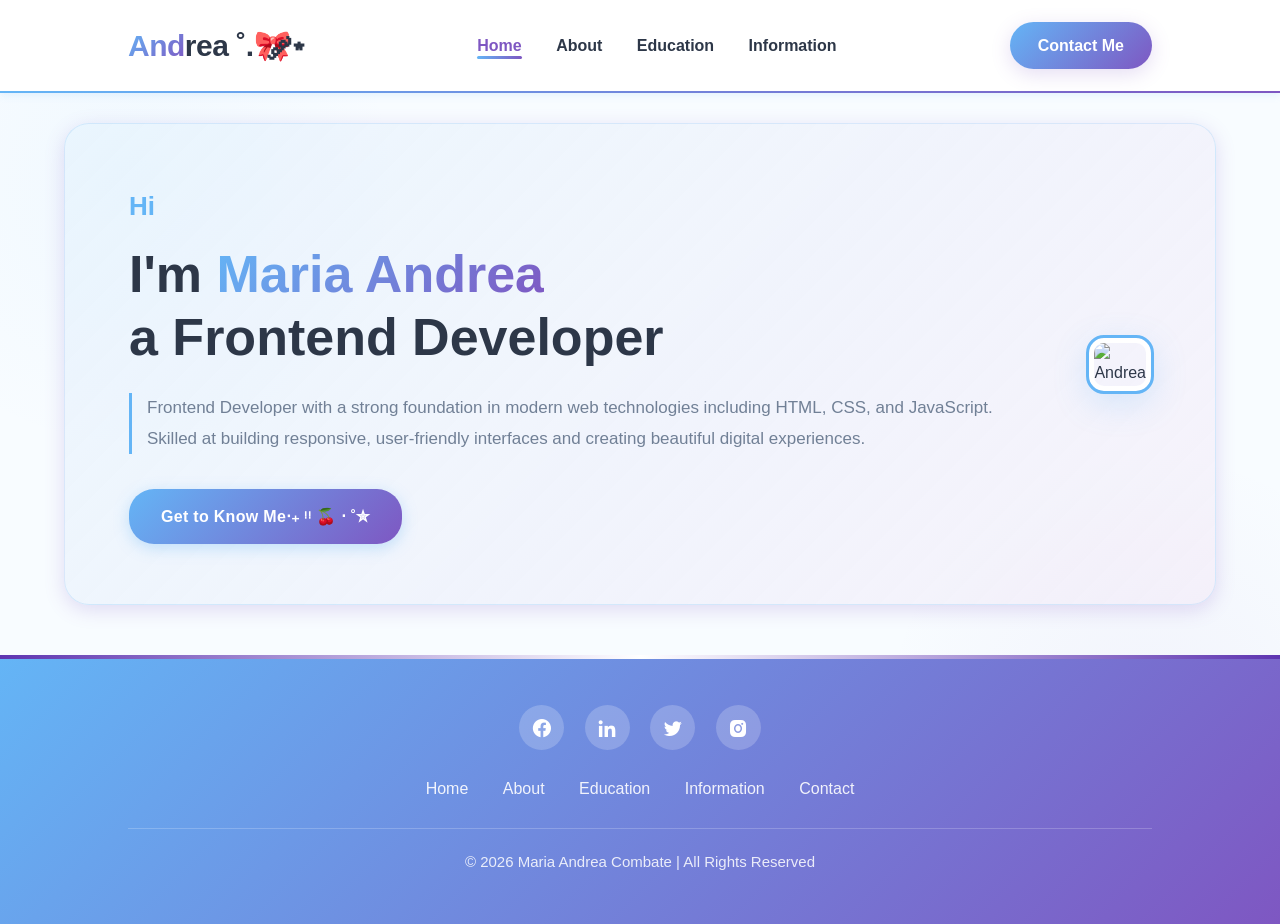
==== index.html @ 14f903b8 "Add files via upload" ====
<!DOCTYPE html>
<html lang="en">
<head>
    <meta charset="UTF-8">
    <meta name="viewport" content="width=device-width, initial-scale=1.0">
    <title>Andrea | Home</title>
    <link rel="stylesheet" href="style.css">
    <link href='https://unpkg.com/boxicons@2.1.4/css/boxicons.min.css' rel='stylesheet'>
</head>
<body>
    <header class="header">
        <a href="index.html" class="logo"><span>And</span>rea ˚.🎀༘⋆</a>
        <nav class="navbar">
            <a href="index.html" class="active">Home</a>
            <a href="about.html">About</a>
            <a href="education.html">Education</a>
            <a href="info.html">Information</a>
        </nav>
        <a href="contact.html" class="contact">Contact Me</a>
    </header>

    <section class="home">
        <div class="home-content">
            <h3>Hi</h3>
            <h1>I'm <span>Maria Andrea<br></span>a Frontend Developer</h1>
            <p>Frontend Developer with a strong foundation in modern web technologies including HTML, CSS, and JavaScript. Skilled at building responsive, user-friendly interfaces and creating beautiful digital experiences.</p>
            <div class="btn-box">
                <a href="contact.html" class="btn-1">Get to Know Me‧₊ ᵎᵎ 🍒 ⋅ ˚✮</a>
            </div>
        </div>
        <div class="img-box">
            <img src="c:\Users\User\Downloads\7d61fc47-34c4-451a-9952-c07c9514119f.jpg" alt="Andrea">
        </div>
    </section>

    <footer class="footer">
        <div class="social">
            <a href="#"><i class='bx bxl-facebook-circle'></i></a>
            <a href="#"><i class='bx bxl-linkedin'></i></a>
            <a href="#"><i class='bx bxl-twitter'></i></a>
            <a href="#"><i class='bx bxl-instagram-alt'></i></a>
        </div>
        <ul class="list">
            <li><a href="index.html">Home</a></li>
            <li><a href="about.html">About</a></li>
            <li><a href="education.html">Education</a></li>
            <li><a href="info.html">Information</a></li>
            <li><a href="contact.html">Contact</a></li>
        </ul>
        <p class="copyright">© 2026 Maria Andrea Combate | All Rights Reserved</p>
    </footer>
</body>
</html>
---- style.css ----
* {
    margin: 0;
    padding: 0;
    box-sizing: border-box;
    font-family: 'Segoe UI', 'Poppins', sans-serif;
}

:root {
    --light-blue: #64b5f6;     /* 💙 Light Blue */
    --sky-blue: #e3f2fd;       /* Very Light Blue */
    --soft-purple: #7e57c2;   /* 💜 Soft Purple */
    --deep-purple: #5e35b1;    /* Darker Purple */
    --text-dark: #2d3748;      /* Dark Gray Text */
    --text-light: #718096;     /* Light Gray Text */
    --white: #ffffff;          /* ⚪ White */
    --shadow-sm: 0 2px 8px rgba(100, 181, 246, 0.15);
    --shadow-md: 0 5px 20px rgba(126, 87, 194, 0.2);
    --shadow-lg: 0 10px 35px rgba(100, 181, 246, 0.25);
    --radius-sm: 8px;
    --radius-md: 15px;
    --radius-lg: 25px;
}

body {
    background-color: #f8fcff;
    color: var(--text-dark);
    line-height: 1.7;
    background-image: 
        radial-gradient(circle at 10% 20%, rgba(100, 181, 246, 0.05) 0%, transparent 20%),
        radial-gradient(circle at 90% 80%, rgba(126, 87, 194, 0.05) 0%, transparent 20%);
    background-attachment: fixed;
}

/* ===== HEADER ===== */
.header {
    display: flex;
    justify-content: space-between;
    align-items: center;
    padding: 20px 10%;
    background: rgba(255, 255, 255, 0.95);
    box-shadow: var(--shadow-sm);
    position: sticky;
    top: 0;
    z-index: 100;
    backdrop-filter: blur(10px);
    border-bottom: 2px solid transparent;
    background-image: linear-gradient(var(--white), var(--white)), 
                      linear-gradient(90deg, var(--light-blue), var(--soft-purple));
    background-origin: border-box;
    background-clip: padding-box, border-box;
}

.logo {
    font-size: 30px;
    font-weight: 800;
    color: var(--text-dark);
    text-decoration: none;
    letter-spacing: -0.5px;
}
.logo span {
    background: linear-gradient(135deg, var(--light-blue), var(--soft-purple));
    -webkit-background-clip: text;
    -webkit-text-fill-color: transparent;
    background-clip: text;
}

.navbar a {
    margin: 0 15px;
    text-decoration: none;
    color: var(--text-dark);
    font-weight: 600;
    position: relative;
    padding: 5px 0;
    transition: color 0.3s ease;
}
.navbar a::after {
    content: "";
    position: absolute;
    bottom: 0;
    left: 0;
    width: 0;
    height: 3px;
    background: linear-gradient(90deg, var(--light-blue), var(--soft-purple));
    border-radius: 3px;
    transition: width 0.3s ease;
}
.navbar a:hover::after, .navbar a.active::after {
    width: 100%;
}
.navbar a:hover, .navbar a.active {
    color: var(--soft-purple);
}

.contact {
    background: linear-gradient(135deg, var(--light-blue), var(--soft-purple));
    color: var(--white);
    padding: 10px 28px;
    border-radius: var(--radius-lg);
    text-decoration: none;
    font-weight: 600;
    box-shadow: var(--shadow-md);
    transition: all 0.3s ease;
}
.contact:hover {
    transform: translateY(-3px);
    box-shadow: var(--shadow-lg);
}

/* ===== SECTIONS ===== */
section {
    padding: 80px 10%;
    position: relative;
}

/* ===== HOME PAGE ===== */
.home {
    display: flex;
    align-items: center;
    gap: 60px;
    background: linear-gradient(135deg, rgba(227, 242, 253, 0.6) 0%, rgba(243, 229, 245, 0.4) 100%);
    border-radius: var(--radius-lg);
    margin: 30px 5%;
    padding: 60px 5%;
    box-shadow: var(--shadow-md);
    border: 1px solid rgba(100, 181, 246, 0.2);
}
.home-content h3 {
    font-size: 26px;
    color: var(--light-blue);
    font-weight: 600;
}
.home-content h1 {
    font-size: 52px;
    line-height: 1.2;
    margin: 15px 0 25px;
    color: var(--text-dark);
}
.home-content h1 span {
    background: linear-gradient(135deg, var(--light-blue), var(--soft-purple));
    -webkit-background-clip: text;
    -webkit-text-fill-color: transparent;
    background-clip: text;
}
.home-content p {
    margin-bottom: 35px;
    color: var(--text-light);
    font-size: 17px;
    line-height: 1.8;
    padding-left: 15px;
    border-left: 3px solid var(--light-blue);
}
.img-box img, .about-img img {
    width: 350px;
    border-radius: var(--radius-md);
    box-shadow: var(--shadow-lg);
    border: 5px solid var(--white);
    outline: 3px solid var(--light-blue);
    transition: transform 0.4s ease;
}
.img-box img:hover, .about-img img:hover {
    transform: scale(1.03);
}

/* ===== BUTTONS ===== */
.btn-box {
    display: flex;
    gap: 20px;
}
.btn-1, .btn-2 {
    padding: 14px 32px;
    border-radius: var(--radius-lg);
    text-decoration: none;
    font-weight: 600;
    display: inline-block;
    border: none;
    cursor: pointer;
    transition: all 0.3s ease;
    letter-spacing: 0.3px;
}
.btn-1 {
    background: linear-gradient(135deg, var(--light-blue), var(--soft-purple));
    color: var(--white);
    box-shadow: 0 4px 15px rgba(100, 181, 246, 0.35);
}
.btn-1:hover {
    background: linear-gradient(135deg, var(--soft-purple), var(--deep-purple));
    transform: translateY(-3px);
    box-shadow: 0 6px 20px rgba(126, 87, 194, 0.35);
}
.btn-2 {
    background: transparent;
    border: 2px solid;
    border-image: linear-gradient(135deg, var(--light-blue), var(--soft-purple)) 1;
    color: var(--soft-purple);
    position: relative;
    overflow: hidden;
}
.btn-2:hover {
    color: var(--white);
    transform: translateY(-3px);
    border-image: none;
    background: linear-gradient(135deg, var(--light-blue), var(--soft-purple));
}

/* ===== ABOUT PAGE ===== */
.about {
    display: flex;
    align-items: center;
    gap: 60px;
    background: linear-gradient(135deg, rgba(243, 229, 245, 0.4) 0%, rgba(227, 242, 253, 0.5) 100%);
    border-radius: var(--radius-lg);
    margin: 30px 5%;
    padding: 60px 5%;
    box-shadow: var(--shadow-md);
    border: 1px solid rgba(126, 87, 194, 0.2);
}
.heading {
    font-size: 40px;
    margin-bottom: 20px;
    color: var(--text-dark);
    position: relative;
    display: inline-block;
}
.heading::after {
    content: "";
    position: absolute;
    bottom: -5px;
    left: 0;
    width: 60px;
    height: 4px;
    background: linear-gradient(90deg, var(--light-blue), var(--soft-purple));
    border-radius: 2px;
}
.heading span {
    color: var(--soft-purple);
}
.about-content h3 {
    font-size: 26px;
    margin-bottom: 20px;
    color: var(--light-blue);
}
.about-content h3 span {
    color: var(--soft-purple);
}
.about-content p {
    margin-bottom: 30px;
    color: var(--text-light);
    font-size: 17px;
    line-height: 1.8;
}

/* ===== EDUCATION & INFO PAGES ===== */
.page-content {
    max-width: 850px;
    margin: 0 auto;
}
.page-content .heading {
    text-align: center;
    display: block;
    margin-bottom: 50px;
}
.page-content .heading::after {
    left: 50%;
    transform: translateX(-50%);
}
.edu-box, .info-box {
    background: var(--white);
    padding: 35px;
    border-radius: var(--radius-md);
    margin-bottom: 25px;
    border-left: 5px solid;
    border-image: linear-gradient(180deg, var(--light-blue), var(--soft-purple)) 1;
    box-shadow: var(--shadow-sm);
    transition: all 0.3s ease;
    position: relative;
    overflow: hidden;
}
.edu-box::before, .info-box::before {
    content: "";
    position: absolute;
    top: 0;
    right: 0;
    width: 100px;
    height: 100px;
    background: linear-gradient(135deg, rgba(100, 181, 246, 0.08), transparent);
    border-radius: 0 15px 0 100%;
}
.edu-box:hover, .info-box:hover {
    transform: translateY(-5px) translateX(5px);
    box-shadow: var(--shadow-md);
}
.edu-box h3 {
    color: var(--soft-purple);
    margin-bottom: 12px;
    font-size: 20px;
}
.info-box p {
    margin-bottom: 10px;
    color: var(--text-dark);
    padding:  8px 0;
    border-bottom: 1px dashed rgba(100, 181, 246, 0.2);
}
.info-box p:last-child {
    border-bottom: none;
}

/* ===== CONTACT PAGE ===== */
.contact-form {
    max-width: 650px;
    margin: 0 auto;
    background: var(--white);
    padding: 45px;
    border-radius: var(--radius-lg);
    box-shadow: var(--shadow-md);
    border: 1px solid rgba(100, 181, 246, 0.2);
    position: relative;
}
.contact-form::before {
    content: "";
    position: absolute;
    top: 0;
    left: 0;
    right: 0;
    height: 5px;
    background: linear-gradient(90deg, var(--light-blue), var(--soft-purple));
    border-radius: 20px 20px 0 0;
}
.contact-me {
    text-align: center;
    font-size: 40px;
    margin-bottom: 40px;
    color: var(--text-dark);
}
.contact-me span {
    color: var(--soft-purple);
}
.input-box {
    display: flex;
    gap: 20px;
    margin-bottom: 20px;
}
.input-box input {
    flex: 1;
    padding: 15px 18px;
    border: 2px solid #e8eef5;
    border-radius: var(--radius-sm);
    font-size: 16px;
    background: #fafcfe;
    transition: all 0.3s ease;
}
.input-box input:focus {
    outline: none;
    border-color: var(--light-blue);
    background: var(--white);
    box-shadow: 0 0 0 4px rgba(100, 181, 246, 0.15);
}
textarea {
    width: 100%;
    padding: 15px 18px;
    border: 2px solid #e8eef5;
    border-radius: var(--radius-sm);
    font-size: 16px;
    margin-bottom: 25px;
    resize: none;
    background: #fafcfe;
    transition: all 0.3s ease;
}
textarea:focus {
    outline: none;
    border-color: var(--soft-purple);
    background: var(--white);
    box-shadow: 0 0 0 4px rgba(126, 87, 194, 0.15);
}

/* ===== FOOTER ===== */
.footer {
    background: linear-gradient(135deg, var(--light-blue), var(--soft-purple));
    color: var(--white);
    padding: 50px 10%;
    text-align: center;
    position: relative;
    margin-top: 50px;
}
.footer::before {
    content: "";
    position: absolute;
    top: 0;
    left: 0;
    right: 0;
    height: 4px;
    background: linear-gradient(90deg, var(--deep-purple), var(--white), var(--deep-purple));
}
.social {
    margin-bottom: 25px;
}
.social a {
    display: inline-flex;
    align-items: center;
    justify-content: center;
    width: 45px;
    height: 45px;
    background: rgba(255, 255, 255, 0.2);
    color: var(--white);
    font-size: 22px;
    margin: 0 8px;
    text-decoration: none;
    border-radius: 50%;
    transition: all 0.3s ease;
}
.social a:hover {
    background: var(--white);
    color: var(--soft-purple);
    transform: translateY(-5px) rotate(5deg);
}
.list {
    list-style: none;
    margin: 25px 0;
}
.list li {
    display: inline-block;
    margin: 0 15px;
}
.list a {
    color: rgba(255,255,255,0.9);
    text-decoration: none;
    padding-bottom: 3px;
    border-bottom: 2px solid transparent;
    transition: all 0.3s ease;
}
.list a:hover {
    color: var(--white);
    border-bottom-color: var(--white);
}
.copyright {
    margin-top: 25px;
    padding-top: 20px;
    border-top: 1px solid rgba(255,255,255,0.2);
    color: rgba(255,255,255,0.85);
    font-size: 15px;
}

/* ===== RESPONSIVE ===== */
@media(max-width: 900px) {
    .home, .about, .input-box {
        flex-direction: column;
    }
    .header {
        flex-wrap: wrap;
        gap: 15px;
    }
    .home, .about {
        margin: 15px 3%;
        padding: 40px 5%;
    }
}
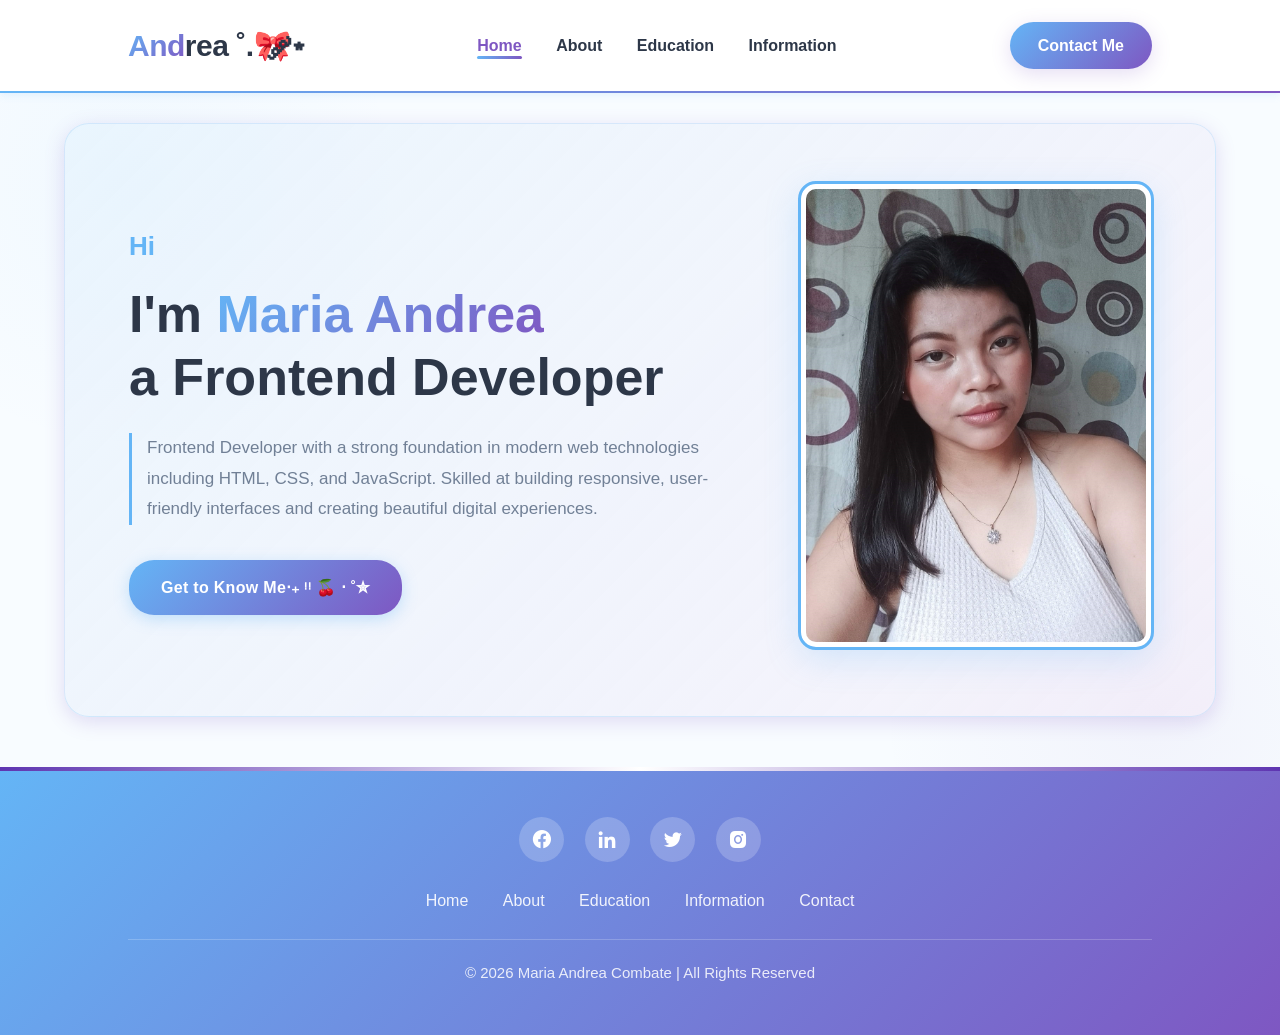
==== commit 633e0d8a: "Update index.html" ====
--- a/index.html
+++ b/index.html
@@ -29,7 +29,7 @@
             </div>
         </div>
         <div class="img-box">
-            <img src="c:\Users\User\Downloads\7d61fc47-34c4-451a-9952-c07c9514119f.jpg" alt="Andrea">
+            <img src="Andy.jpg" alt="Andy.jpg">
         </div>
     </section>
 
@@ -50,4 +50,4 @@
         <p class="copyright">© 2026 Maria Andrea Combate | All Rights Reserved</p>
     </footer>
 </body>
-</html>+</html>
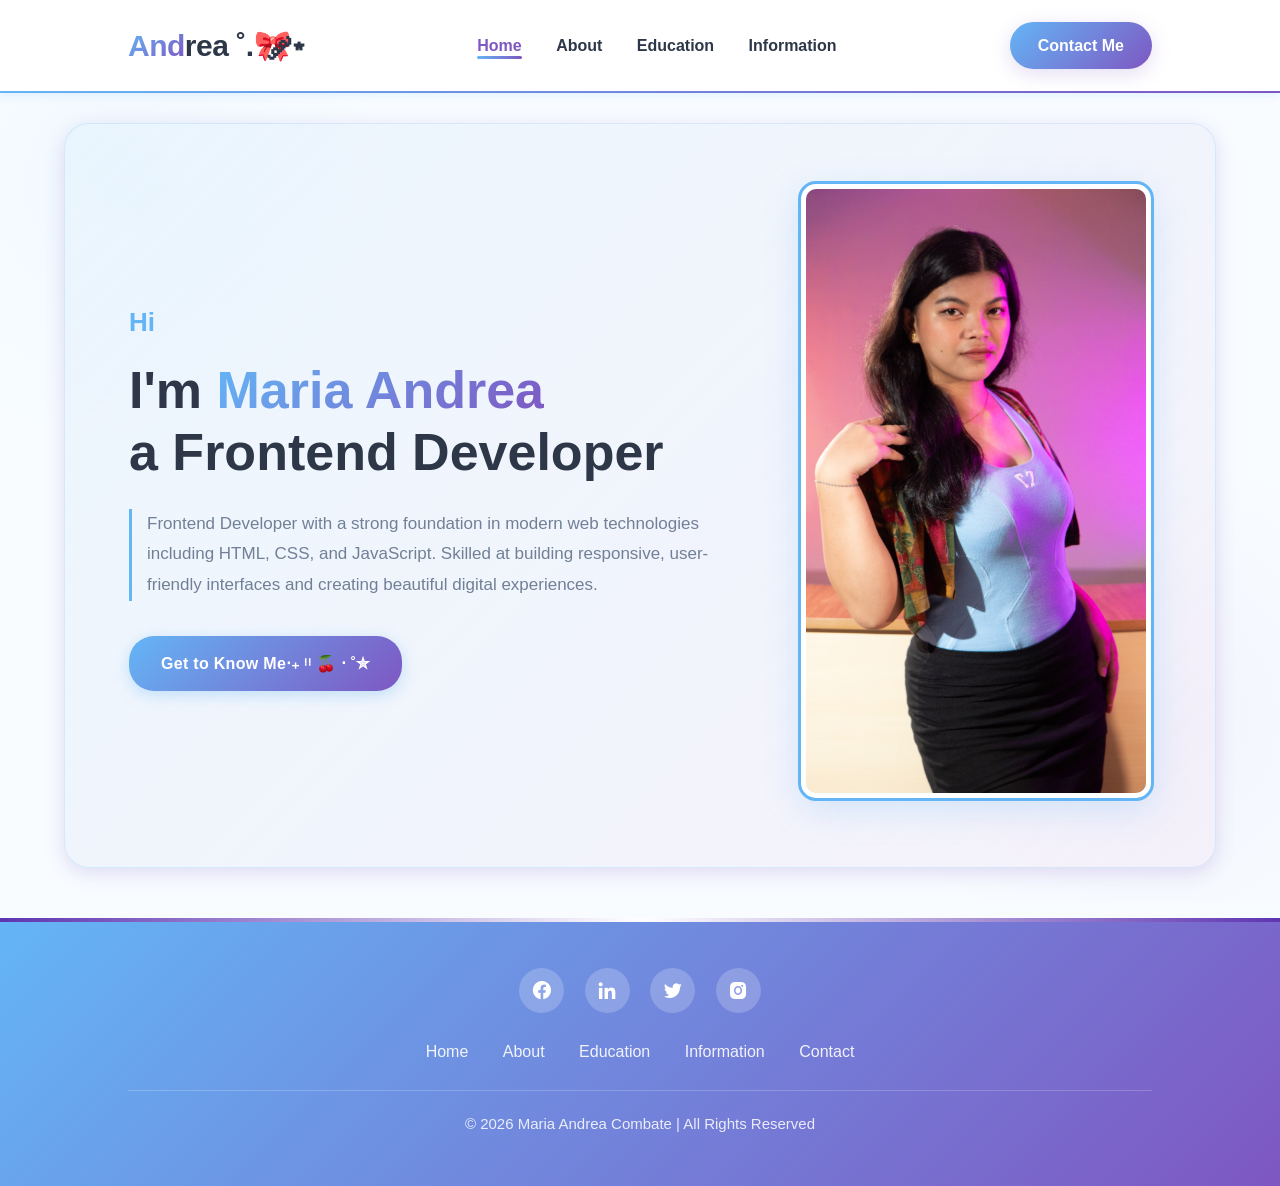
==== commit 74c85a3d: "Update index.html" ====
--- a/index.html
+++ b/index.html
@@ -29,7 +29,7 @@
             </div>
         </div>
         <div class="img-box">
-            <img src="Andy.jpg" alt="Andy.jpg">
+            <img src="Steven.jpg" alt="Steven.jpg">
         </div>
     </section>
 
